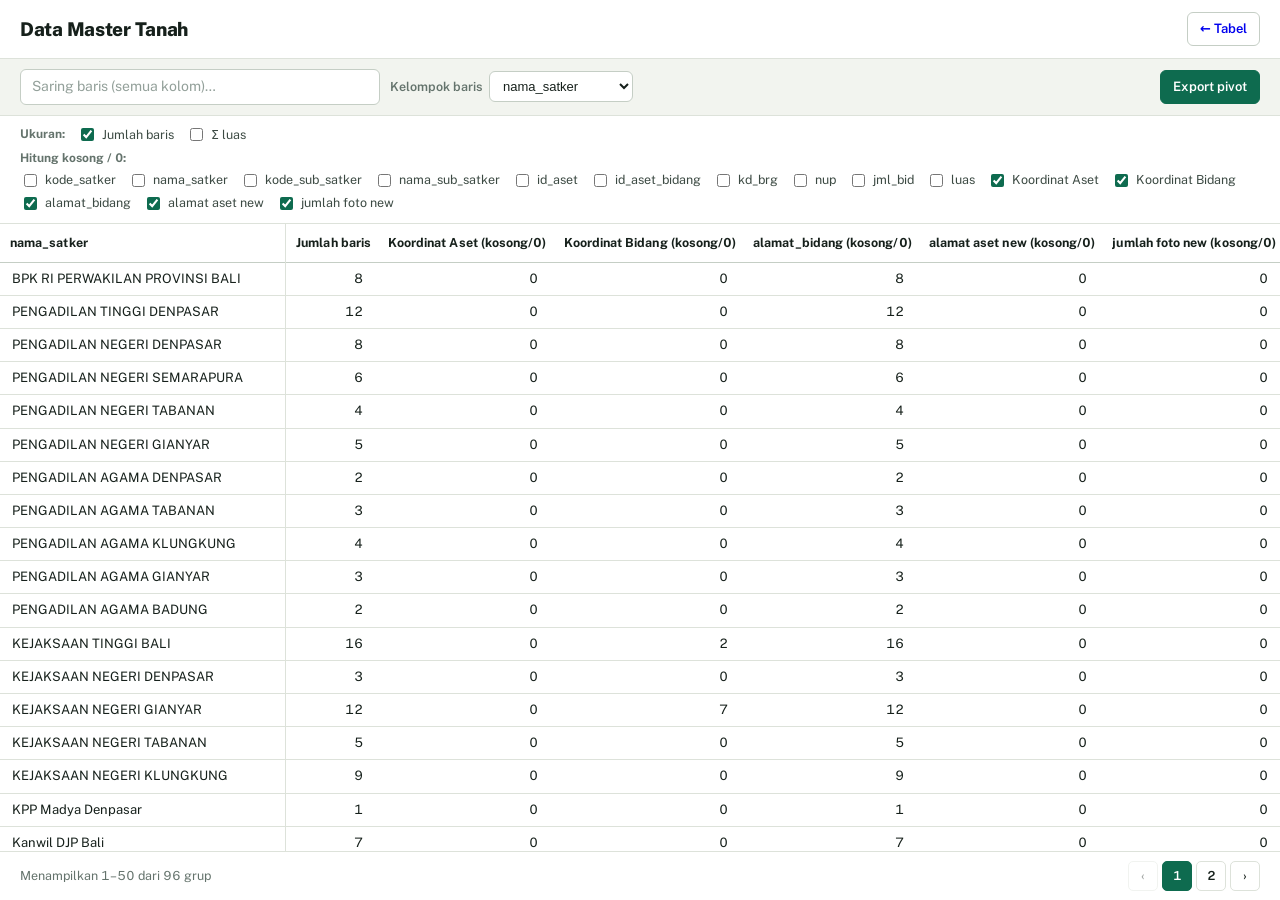
==== pivot.html @ 03e1ca7c "Tambah halaman pivot sederhana: kelompok baris, ukuran jumlah/Σ luas/kosong-0 per kolom, pencarian, " ====
<!doctype html>
<html lang="id">
<head>
<meta charset="utf-8">
<meta name="viewport" content="width=device-width, initial-scale=1">
<title>Pivot — Data Master Tanah</title>
<meta name="description" content="Analisis pivot sederhana data master tanah: kelompokkan baris dan pilih ukuran yang ingin dihitung.">
<link rel="icon" href="data:image/svg+xml,%3Csvg xmlns='http://www.w3.org/2000/svg' viewBox='0 0 32 32'%3E%3Crect width='32' height='32' rx='6' fill='%230E6B4F'/%3E%3Cpath d='M8 17.5l5 5 11-12' fill='none' stroke='white' stroke-width='3.4' stroke-linecap='round' stroke-linejoin='round'/%3E%3C/svg%3E">
<link rel="preconnect" href="https://fonts.googleapis.com">
<link rel="preconnect" href="https://fonts.gstatic.com" crossorigin>
<link href="https://fonts.googleapis.com/css2?family=Public+Sans:wght@400;500;600;700;800&display=swap" rel="stylesheet">
<link rel="stylesheet" href="styles.css?v=20261003-9">
<script src="https://cdn.sheetjs.com/xlsx-0.20.3/package/dist/xlsx.full.min.js" defer></script>
</head>
<body class="pivot-page">

<header class="topbar">
  <div class="brand">
    <h1><a class="brand-link" href="index.html">Data Master Tanah</a></h1>
  </div>
  <div class="topbar-actions">
    <a class="btn" href="index.html">← Tabel</a>
  </div>
</header>

<section class="tools pivot-tools" aria-label="Pengaturan pivot">
  <input type="search" id="pivotSearch" class="search" placeholder="Saring baris (semua kolom)…" aria-label="Saring baris pada semua kolom">
  <label class="field-inline">Kelompok baris
    <select id="groupSelect" aria-label="Kolom kelompok baris"></select>
  </label>
  <span class="spacer"></span>
  <button type="button" class="btn primary" id="pivotExport">Export pivot</button>
</section>

<section class="pivot-measures" aria-label="Ukuran pivot">
  <div class="measure-block">
    <span class="measure-title">Ukuran:</span>
    <label class="check-inline"><input type="checkbox" id="mCount" checked> Jumlah baris</label>
    <label class="check-inline"><input type="checkbox" id="mLuas"> Σ luas</label>
  </div>
  <div class="measure-block">
    <span class="measure-title">Hitung kosong / 0:</span>
    <div class="check-grid" id="missingBoxes"></div>
  </div>
</section>

<main class="tablewrap" id="tableWrap">
  <table class="pivot-table" id="pivotTable">
    <thead><tr id="pivotHead"></tr></thead>
    <tbody id="pivotBody"></tbody>
    <tfoot><tr id="pivotFoot"></tr></tfoot>
  </table>
  <p class="empty" id="pivotEmpty" hidden>Tidak ada grup yang cocok dengan pencarian.</p>
</main>

<footer class="pager">
  <p class="pageinfo" id="pivotInfo"></p>
  <nav class="pages" id="pivotPager" aria-label="Navigasi halaman pivot"></nav>
</footer>

<div class="toasts" id="toasts" aria-live="polite"></div>

<script type="module" src="pivot.js?v=20261003-9"></script>
</body>
</html>
---- styles.css ----
:root {
  --paper: #f2f4ef;
  --surface: #ffffff;
  --ink: #16201b;
  --ink-soft: #3c4a43;
  --muted: #64736c;
  --line: #dde2da;
  --line-strong: #c5cec5;
  --verdigris: #0e6b4f;
  --verdigris-deep: #0a4b38;
  --tick-bg: #e3f2e9;
  --tick-bg-hover: #d7ecdf;
  --hover: #f6f9f6;
  --amber: #8a5a00;
  --amber-bg: #fdf3df;
  --danger: #98321f;
  --focus: #0e6b4f;
  --sans: "Public Sans", system-ui, -apple-system, "Segoe UI", sans-serif;
}

* { box-sizing: border-box; }

html, body { height: 100%; }

body {
  margin: 0;
  display: grid;
  grid-template-rows: auto auto auto auto minmax(0, 1fr) auto;
  height: 100dvh;
  background: var(--paper);
  color: var(--ink);
  font-family: var(--sans);
  font-size: 14px;
  line-height: 1.4;
  font-variant-numeric: tabular-nums;
}

h1, h2, p { margin: 0; }

button, input { font: inherit; color: inherit; }

:focus-visible {
  outline: 2px solid var(--focus);
  outline-offset: 2px;
  border-radius: 3px;
}

/* ---------- header ---------- */

.topbar {
  display: flex;
  flex-wrap: wrap;
  gap: 10px 20px;
  align-items: center;
  justify-content: space-between;
  padding: 12px 20px;
  background: var(--surface);
  border-bottom: 1px solid var(--line);
}

.brand h1 {
  font-size: 19px;
  font-weight: 800;
  letter-spacing: -0.015em;
}

.topbar-actions {
  display: flex;
  align-items: center;
  gap: 10px;
}

.sync {
  display: inline-flex;
  align-items: center;
  gap: 7px;
  font-size: 12.5px;
  font-weight: 600;
  color: var(--muted);
  padding: 5px 10px;
  border: 1px solid var(--line);
  border-radius: 999px;
  background: var(--paper);
  white-space: nowrap;
}

.sync .dot {
  width: 8px;
  height: 8px;
  border-radius: 50%;
  background: var(--line-strong);
}

.sync[data-state="online"] { color: var(--verdigris-deep); border-color: #bcd8ca; background: #eef7f2; }
.sync[data-state="online"] .dot { background: var(--verdigris); }

.sync[data-state="offline"] { color: var(--amber); border-color: #ecd9ae; background: var(--amber-bg); }
.sync[data-state="offline"] .dot { background: #c98f18; }

.sync[data-state="local"] { color: var(--ink-soft); }

/* ---------- buttons ---------- */

.btn {
  border: 1px solid var(--line-strong);
  background: var(--surface);
  border-radius: 6px;
  padding: 7px 12px;
  font-size: 13px;
  font-weight: 600;
  cursor: pointer;
  transition: background-color 120ms ease, border-color 120ms ease;
}

.btn:hover { background: #f4f7f4; border-color: #aeb9af; }

.btn:disabled {
  opacity: 0.45;
  cursor: not-allowed;
}

.btn.primary {
  background: var(--verdigris);
  border-color: var(--verdigris);
  color: #fff;
}

.btn.primary:hover { background: var(--verdigris-deep); border-color: var(--verdigris-deep); }

.btn[aria-pressed="true"] {
  background: #eef7f2;
  border-color: var(--verdigris);
  color: var(--verdigris-deep);
  box-shadow: inset 0 -2px 0 var(--verdigris);
}

.link {
  border: 0;
  background: none;
  padding: 0;
  color: var(--verdigris-deep);
  font-weight: 600;
  cursor: pointer;
  text-decoration: underline;
  text-underline-offset: 2px;
}

.iconbtn {
  border: 0;
  background: none;
  cursor: pointer;
  color: var(--muted);
  font-size: 14px;
  padding: 2px 4px;
  border-radius: 4px;
}

.iconbtn:hover { color: var(--ink); background: var(--paper); }

/* ---------- stats strip ---------- */

.stats {
  display: grid;
  grid-template-columns: repeat(3, minmax(0, 1fr));
  background: var(--surface);
  border-bottom: 1px solid var(--line);
}

.stat {
  padding: 13px 20px 15px;
  border-right: 1px solid var(--line);
}

.stat:last-child { border-right: 0; }

.stat h2 {
  font-size: 12.5px;
  font-weight: 600;
  color: var(--muted);
}

.stat .num {
  font-size: 30px;
  font-weight: 800;
  letter-spacing: -0.02em;
  line-height: 1.15;
  margin-top: 2px;
}

.stat .hint {
  font-size: 12px;
  color: var(--muted);
  margin-top: 1px;
  min-height: 17px;
}

.bar {
  margin-top: 8px;
  height: 6px;
  border-radius: 3px;
  background: var(--line);
  overflow: hidden;
}

.bar > span {
  display: block;
  height: 100%;
  width: 0;
  background: var(--verdigris);
  transition: width 240ms ease;
}

/* ---------- tools ---------- */

.tools {
  display: flex;
  flex-wrap: wrap;
  align-items: center;
  gap: 10px;
  padding: 10px 20px;
  background: var(--paper);
  border-bottom: 1px solid var(--line);
}

.tools .spacer { flex: 1 1 auto; }

.search {
  width: min(360px, 100%);
  padding: 7px 11px;
  border: 1px solid var(--line-strong);
  border-radius: 6px;
  background: var(--surface);
}

.search::placeholder { color: #93a09a; }

/* ---------- issue cards ---------- */

.issues {
  display: flex;
  align-items: center;
  flex-wrap: wrap;
  gap: 8px 14px;
  padding: 10px 20px;
  background: var(--paper);
  border-bottom: 1px solid var(--line);
}

.issue-cards {
  display: flex;
  flex-wrap: wrap;
  gap: 8px;
}

.issue-card {
  display: grid;
  gap: 0;
  min-width: 148px;
  max-width: 220px;
  padding: 6px 12px 7px;
  text-align: left;
  border: 1px solid var(--line-strong);
  border-radius: 8px;
  background: var(--surface);
  cursor: pointer;
  transition: background-color 120ms ease, border-color 120ms ease;
}

.issue-card:hover { background: #f4f7f4; border-color: #aeb9af; }

.issue-card[aria-pressed="true"] {
  border-color: var(--verdigris);
  background: #eef7f2;
  box-shadow: inset 0 -2px 0 var(--verdigris);
}

.issue-name {
  font-size: 11.5px;
  font-weight: 700;
  color: var(--ink-soft);
  white-space: nowrap;
  overflow: hidden;
  text-overflow: ellipsis;
}

.issue-num {
  font-size: 19px;
  font-weight: 800;
  line-height: 1.15;
  letter-spacing: -0.01em;
}

.issue-num.ok { color: var(--verdigris); }

.issue-sub {
  font-size: 11px;
  color: var(--muted);
  white-space: nowrap;
}

/* ---------- table ---------- */

.tablewrap {
  position: relative;
  overflow: auto;
  background: var(--surface);
}

.tablewrap::-webkit-scrollbar { width: 12px; height: 12px; }
.tablewrap::-webkit-scrollbar-track { background: var(--paper); }

.tablewrap::-webkit-scrollbar-thumb {
  background: var(--line-strong);
  border: 3px solid var(--surface);
  border-radius: 7px;
}

.tablewrap::-webkit-scrollbar-thumb:hover { background: #aeb9af; }

.tablewrap { scrollbar-width: thin; scrollbar-color: var(--line-strong) var(--paper); }

table {
  border-collapse: separate;
  border-spacing: 0;
  font-size: 13px;
  min-width: 100%;
}

thead th {
  position: sticky;
  top: 0;
  z-index: 3;
  background: var(--surface);
  border-bottom: 1px solid var(--line-strong);
  padding: 0;
  text-align: left;
  font-weight: 700;
  white-space: nowrap;
  vertical-align: middle;
}

thead th:hover, thead th:focus-within { z-index: 6; }

.resizer {
  position: absolute;
  top: 0;
  right: -1px;
  width: 7px;
  height: 100%;
  cursor: col-resize;
  touch-action: none;
  z-index: 7;
}

.resizer::after {
  content: "";
  position: absolute;
  top: 5px;
  bottom: 5px;
  right: 0;
  width: 1px;
  background: transparent;
}

.resizer:hover::after,
.resizer:focus-visible::after,
.resizer.active::after { background: var(--verdigris); }

body.resizing { cursor: col-resize; user-select: none; }

.th-wrap {
  display: flex;
  align-items: center;
  gap: 0;
  padding: 4px 4px 4px 10px;
  min-height: 38px;
  overflow: hidden;
}

.th-sort {
  border: 0;
  background: none;
  padding: 2px 0;
  font-weight: 700;
  font-size: 12.5px;
  letter-spacing: 0.005em;
  cursor: pointer;
  white-space: nowrap;
  min-width: 0;
  overflow: hidden;
  text-overflow: ellipsis;
}

thead th[data-sorted="asc"] .th-sort::after { content: " ↑"; color: var(--verdigris); }
thead th[data-sorted="desc"] .th-sort::after { content: " ↓"; color: var(--verdigris); }

.funnel {
  flex: 0 0 auto;
  width: 18px;
  height: 22px;
  display: grid;
  place-items: center;
  border: 1px solid transparent;
  border-radius: 4px;
  background: none;
  cursor: pointer;
  color: #9aa79f;
  font-size: 10px;
}

.funnel::before { content: "▼"; font-size: 9px; }
.funnel:hover { background: var(--paper); color: var(--ink-soft); }
.funnel[aria-expanded="true"] { background: #e6efe9; color: var(--verdigris-deep); border-color: #bcd8ca; }

thead th.has-filter .funnel { color: var(--verdigris); }
thead th.has-filter .funnel::before { content: "▼"; }
thead th.has-filter .th-wrap { background: #f0f7f3; }

tbody td {
  padding: 7px 12px;
  border-bottom: 1px solid var(--line);
  background: var(--surface);
  white-space: nowrap;
  overflow: hidden;
  text-overflow: ellipsis;
  max-width: 280px;
  vertical-align: middle;
}

tbody tr:hover td { background: var(--hover); }

tbody tr.is-ticked td { background: var(--tick-bg); }
tbody tr.is-ticked:hover td { background: var(--tick-bg-hover); }

th.frozen, td.frozen {
  position: sticky;
  z-index: 2;
  background: var(--surface);
}

thead th.frozen { z-index: 4; }

tbody tr:hover td.frozen { background: var(--hover); }
tbody tr.is-ticked td.frozen { background: var(--tick-bg); }
tbody tr.is-ticked:hover td.frozen { background: var(--tick-bg-hover); }

th.frozen-edge, td.frozen-edge { box-shadow: 1px 0 0 var(--line); }

tbody tr.is-ticked td.frozen:first-child { box-shadow: inset 3px 0 0 var(--verdigris); }

th.tickhead, td.tickcell {
  position: sticky;
  right: 0;
  z-index: 2;
  text-align: center;
  width: 52px;
  min-width: 52px;
  padding: 7px 8px;
  box-shadow: -1px 0 0 var(--line);
}

td.tickcell { background: var(--surface); }
tbody tr:hover td.tickcell { background: var(--hover); }
tbody tr.is-ticked td.tickcell { background: var(--tick-bg); }
tbody tr.is-ticked:hover td.tickcell { background: var(--tick-bg-hover); }

thead th.tickhead { z-index: 4; padding: 0 8px; }

.tickcell input, .tickhead input {
  width: 17px;
  height: 17px;
  accent-color: var(--verdigris);
  cursor: pointer;
  vertical-align: middle;
}

.empty {
  padding: 44px 20px;
  text-align: center;
  color: var(--muted);
}

/* ---------- pager ---------- */

.pager {
  display: flex;
  flex-wrap: wrap;
  gap: 8px 16px;
  align-items: center;
  justify-content: space-between;
  padding: 9px 20px;
  background: var(--surface);
  border-top: 1px solid var(--line);
}

.pageinfo { font-size: 12.5px; color: var(--muted); }

.pages {
  display: flex;
  align-items: center;
  gap: 4px;
}

.pages button {
  min-width: 30px;
  height: 30px;
  padding: 0 7px;
  border: 1px solid var(--line);
  background: var(--surface);
  border-radius: 5px;
  font-size: 12.5px;
  font-weight: 600;
  cursor: pointer;
}

.pages button:hover:not(:disabled) { background: var(--paper); }

.pages button[aria-current="page"] {
  background: var(--verdigris);
  border-color: var(--verdigris);
  color: #fff;
}

.pages button:disabled { opacity: 0.4; cursor: not-allowed; }

.pages .gap { color: var(--muted); padding: 0 2px; }

/* ---------- filter panel ---------- */

.panel {
  position: fixed;
  z-index: 60;
  width: 306px;
  background: var(--surface);
  border: 1px solid var(--line-strong);
  border-radius: 8px;
  box-shadow: 0 14px 34px rgba(22, 32, 27, 0.16);
}

.panel-head {
  display: flex;
  align-items: center;
  justify-content: space-between;
  gap: 8px;
  padding: 10px 12px;
  border-bottom: 1px solid var(--line);
}

.panel-title { font-size: 12.5px; color: var(--muted); }
.panel-title strong { color: var(--ink); font-size: 13px; }

.panel-body { padding: 10px 12px; display: grid; gap: 10px; }

.field { display: grid; gap: 4px; font-size: 11.5px; color: var(--muted); }

.field input {
  padding: 6px 9px;
  border: 1px solid var(--line-strong);
  border-radius: 5px;
  background: var(--surface);
  font-size: 13px;
}

.panel-list {
  max-height: 232px;
  overflow: auto;
  border: 1px solid var(--line);
  border-radius: 5px;
  padding: 4px;
  display: grid;
  gap: 1px;
}

.panel-list label {
  display: flex;
  align-items: center;
  gap: 8px;
  padding: 4px 6px;
  border-radius: 4px;
  font-size: 12.5px;
  cursor: pointer;
}

.panel-list label:hover { background: var(--hover); }
.panel-list input { accent-color: var(--verdigris); flex: 0 0 auto; }
.panel-list span { overflow: hidden; text-overflow: ellipsis; white-space: nowrap; }
.panel-list .none { color: var(--muted); font-size: 12.5px; padding: 6px; }

.panel-note { font-size: 11.5px; color: var(--muted); }

.panel-foot {
  display: flex;
  gap: 14px;
  padding: 9px 12px;
  border-top: 1px solid var(--line);
  font-size: 12.5px;
}

/* ---------- toasts ---------- */

.toasts {
  position: fixed;
  right: 16px;
  bottom: 58px;
  z-index: 80;
  display: grid;
  gap: 8px;
  max-width: min(360px, calc(100vw - 32px));
}

.toast {
  padding: 10px 13px;
  border-radius: 7px;
  background: #1d2a24;
  color: #f2f5f2;
  font-size: 13px;
  box-shadow: 0 10px 26px rgba(22, 32, 27, 0.22);
}

.toast.warn { background: #6c4a00; }

/* ---------- pivot page ---------- */

body.pivot-page {
  grid-template-rows: auto auto auto minmax(0, 1fr) auto;
}

a.btn {
  text-decoration: none;
  display: inline-flex;
  align-items: center;
  justify-content: center;
}

.brand-link {
  color: inherit;
  text-decoration: none;
}

.field-inline {
  display: inline-flex;
  align-items: center;
  gap: 7px;
  font-size: 12.5px;
  font-weight: 600;
  color: var(--muted);
  white-space: nowrap;
}

.field-inline select {
  padding: 6px 9px;
  border: 1px solid var(--line-strong);
  border-radius: 6px;
  background: var(--surface);
  font-size: 13px;
  font-weight: 500;
  color: var(--ink);
}

.pivot-measures {
  display: flex;
  flex-wrap: wrap;
  gap: 6px 24px;
  padding: 9px 20px 10px;
  background: var(--surface);
  border-bottom: 1px solid var(--line);
}

.measure-block {
  display: flex;
  align-items: center;
  flex-wrap: wrap;
  gap: 4px 12px;
}

.measure-title {
  font-size: 12px;
  font-weight: 700;
  color: var(--muted);
}

.check-inline {
  display: inline-flex;
  align-items: center;
  gap: 5px;
  font-size: 12.5px;
  color: var(--ink-soft);
  cursor: pointer;
  white-space: nowrap;
}

.check-inline input { accent-color: var(--verdigris); }

.check-grid {
  display: flex;
  flex-wrap: wrap;
  gap: 4px 12px;
}

.pivot-table th.num .th-wrap,
.pivot-table td.num { justify-content: flex-end; text-align: right; }

.pivot-table th.pivot-first,
.pivot-table td.pivot-first {
  position: sticky;
  left: 0;
  z-index: 2;
  background: var(--surface);
  box-shadow: 1px 0 0 var(--line);
}

.pivot-table thead th.pivot-first { z-index: 5; }

.pivot-table tbody tr:hover td.pivot-first { background: var(--hover); }

.pivot-table tfoot td {
  padding: 8px 12px;
  border-top: 1px solid var(--line-strong);
  border-bottom: 1px solid var(--line);
  background: var(--paper);
  font-weight: 800;
  white-space: nowrap;
}

/* ---------- responsive ---------- */

@media (max-width: 720px) {
  .topbar { padding: 10px 14px; }
  .stats { grid-template-columns: 1fr; }
  .stat { border-right: 0; border-bottom: 1px solid var(--line); padding: 10px 14px 12px; }
  .stat:last-child { border-bottom: 0; }
  .stat .num { font-size: 24px; }
  .tools { padding: 10px 14px; }
  .pivot-measures { padding: 9px 14px 10px; }
  .issues { padding: 10px 14px; }
  .search { width: 100%; }
  .pager { padding: 9px 14px; }
}

@media (max-width: 1100px) {
  th.frozen, td.frozen { left: auto !important; }
  th.frozen-edge, td.frozen-edge { box-shadow: none; }
}

@media (prefers-reduced-motion: reduce) {
  * { transition: none !important; animation: none !important; }
}
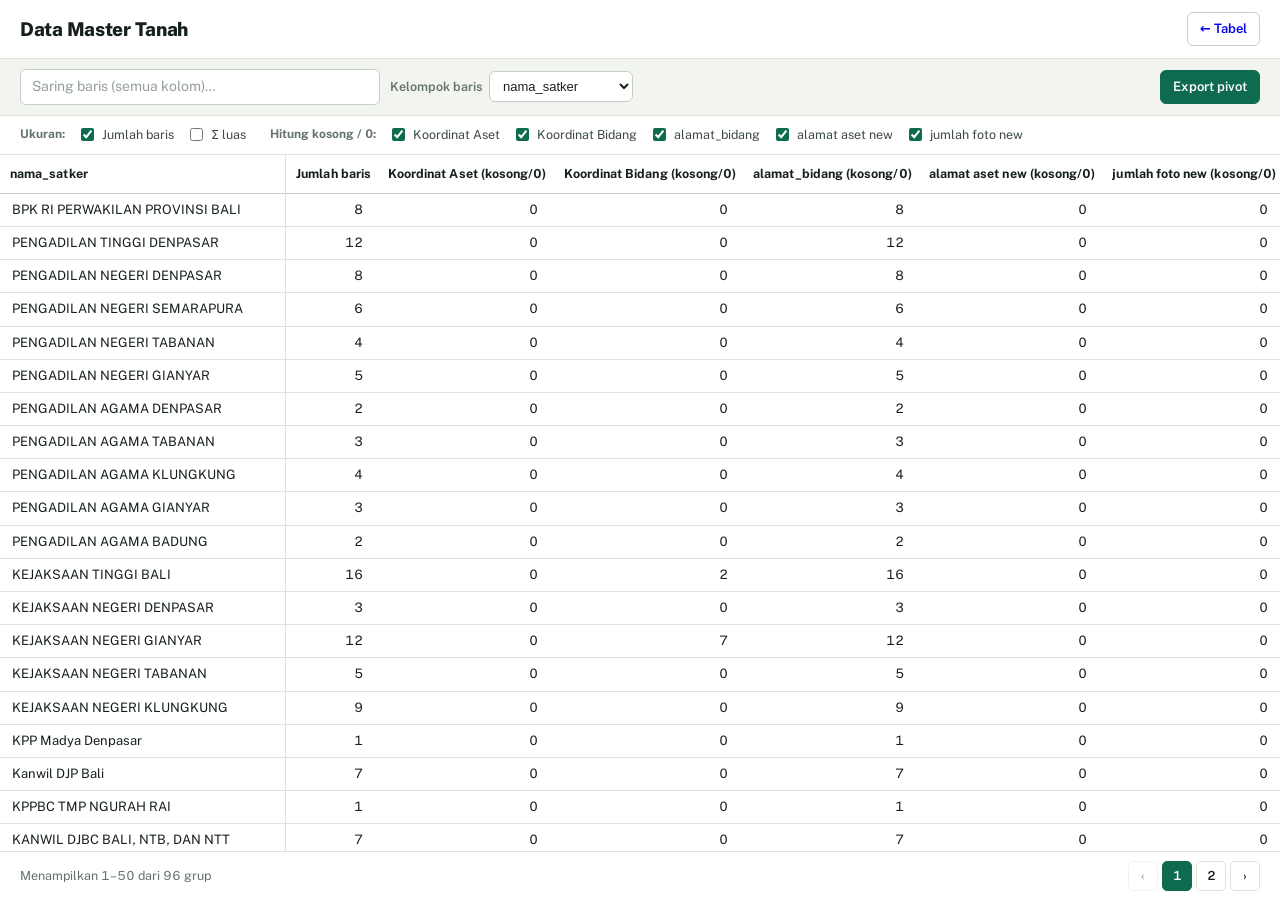
==== commit 7d4ed963: "Pivot: batasi Hitung kosong/0 ke 5 kolom terakhir saja; preferensi lama di luar itu diabaikan (v2026" ====
--- a/pivot.html
+++ b/pivot.html
@@ -9,7 +9,7 @@
 <link rel="preconnect" href="https://fonts.googleapis.com">
 <link rel="preconnect" href="https://fonts.gstatic.com" crossorigin>
 <link href="https://fonts.googleapis.com/css2?family=Public+Sans:wght@400;500;600;700;800&display=swap" rel="stylesheet">
-<link rel="stylesheet" href="styles.css?v=20261003-9">
+<link rel="stylesheet" href="styles.css?v=20261003-10">
 <script src="https://cdn.sheetjs.com/xlsx-0.20.3/package/dist/xlsx.full.min.js" defer></script>
 </head>
 <body class="pivot-page">
@@ -60,6 +60,6 @@
 
 <div class="toasts" id="toasts" aria-live="polite"></div>
 
-<script type="module" src="pivot.js?v=20261003-9"></script>
+<script type="module" src="pivot.js?v=20261003-10"></script>
 </body>
 </html>
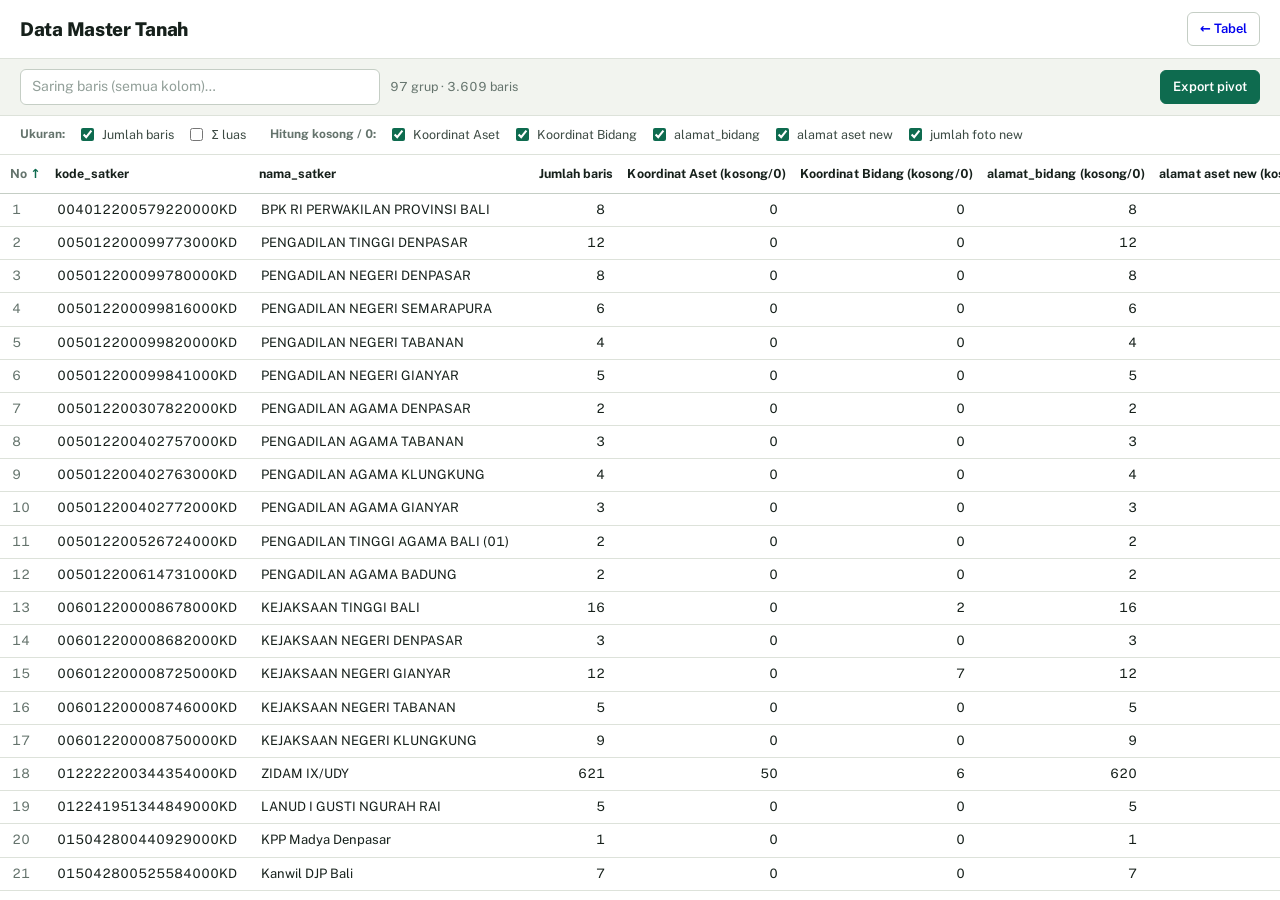
==== commit 0cb3398d: "Pivot: kunci kelompok ke kode_satker+nama_satker (kolom No/kode/nama), hapus pagination, urut di sem" ====
--- a/pivot.html
+++ b/pivot.html
@@ -4,12 +4,12 @@
 <meta charset="utf-8">
 <meta name="viewport" content="width=device-width, initial-scale=1">
 <title>Pivot — Data Master Tanah</title>
-<meta name="description" content="Analisis pivot sederhana data master tanah: kelompokkan baris dan pilih ukuran yang ingin dihitung.">
+<meta name="description" content="Analisis pivot sederhana data master tanah: kelompok tetap kode satker dan nama satker, pilih ukuran yang ingin dihitung.">
 <link rel="icon" href="data:image/svg+xml,%3Csvg xmlns='http://www.w3.org/2000/svg' viewBox='0 0 32 32'%3E%3Crect width='32' height='32' rx='6' fill='%230E6B4F'/%3E%3Cpath d='M8 17.5l5 5 11-12' fill='none' stroke='white' stroke-width='3.4' stroke-linecap='round' stroke-linejoin='round'/%3E%3C/svg%3E">
 <link rel="preconnect" href="https://fonts.googleapis.com">
 <link rel="preconnect" href="https://fonts.gstatic.com" crossorigin>
 <link href="https://fonts.googleapis.com/css2?family=Public+Sans:wght@400;500;600;700;800&display=swap" rel="stylesheet">
-<link rel="stylesheet" href="styles.css?v=20261003-10">
+<link rel="stylesheet" href="styles.css?v=20261003-11">
 <script src="https://cdn.sheetjs.com/xlsx-0.20.3/package/dist/xlsx.full.min.js" defer></script>
 </head>
 <body class="pivot-page">
@@ -25,9 +25,7 @@
 
 <section class="tools pivot-tools" aria-label="Pengaturan pivot">
   <input type="search" id="pivotSearch" class="search" placeholder="Saring baris (semua kolom)…" aria-label="Saring baris pada semua kolom">
-  <label class="field-inline">Kelompok baris
-    <select id="groupSelect" aria-label="Kolom kelompok baris"></select>
-  </label>
+  <p class="pivot-info" id="pivotInfo"></p>
   <span class="spacer"></span>
   <button type="button" class="btn primary" id="pivotExport">Export pivot</button>
 </section>
@@ -53,13 +51,8 @@
   <p class="empty" id="pivotEmpty" hidden>Tidak ada grup yang cocok dengan pencarian.</p>
 </main>
 
-<footer class="pager">
-  <p class="pageinfo" id="pivotInfo"></p>
-  <nav class="pages" id="pivotPager" aria-label="Navigasi halaman pivot"></nav>
-</footer>
-
 <div class="toasts" id="toasts" aria-live="polite"></div>
 
-<script type="module" src="pivot.js?v=20261003-10"></script>
+<script type="module" src="pivot.js?v=20261003-11"></script>
 </body>
 </html>
--- a/styles.css
+++ b/styles.css
@@ -622,7 +622,7 @@
 /* ---------- pivot page ---------- */
 
 body.pivot-page {
-  grid-template-rows: auto auto auto minmax(0, 1fr) auto;
+  grid-template-rows: auto auto auto minmax(0, 1fr);
 }
 
 a.btn {
@@ -637,24 +637,10 @@
   text-decoration: none;
 }
 
-.field-inline {
-  display: inline-flex;
-  align-items: center;
-  gap: 7px;
+.pivot-info {
   font-size: 12.5px;
-  font-weight: 600;
-  color: var(--muted);
-  white-space: nowrap;
-}
-
-.field-inline select {
-  padding: 6px 9px;
-  border: 1px solid var(--line-strong);
-  border-radius: 6px;
-  background: var(--surface);
-  font-size: 13px;
-  font-weight: 500;
-  color: var(--ink);
+  color: var(--muted);
+  white-space: nowrap;
 }
 
 .pivot-measures {
@@ -700,18 +686,14 @@
 .pivot-table th.num .th-wrap,
 .pivot-table td.num { justify-content: flex-end; text-align: right; }
 
-.pivot-table th.pivot-first,
-.pivot-table td.pivot-first {
-  position: sticky;
-  left: 0;
-  z-index: 2;
-  background: var(--surface);
-  box-shadow: 1px 0 0 var(--line);
-}
-
-.pivot-table thead th.pivot-first { z-index: 5; }
-
-.pivot-table tbody tr:hover td.pivot-first { background: var(--hover); }
+.pivot-table th.pivot-no,
+.pivot-table td.pivot-no {
+  width: 44px;
+  min-width: 44px;
+  color: var(--muted);
+}
+
+.pivot-table tbody td.pivot-no { font-variant-numeric: tabular-nums; }
 
 .pivot-table tfoot td {
   padding: 8px 12px;
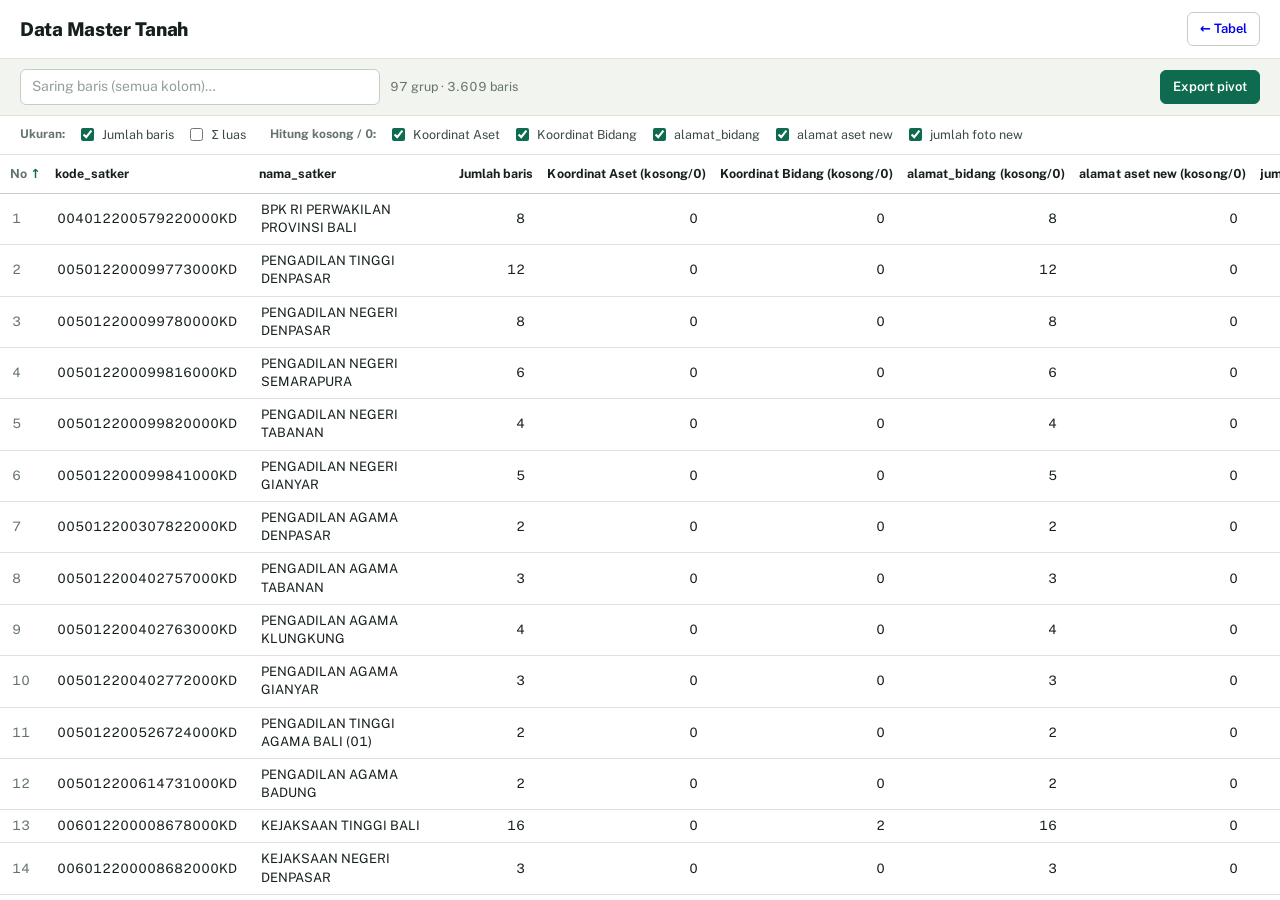
==== commit d4a38a3f: "Pivot: kolom nama_satker wrap agar nama lengkap terlihat (lebar tetap 300px) (v20261003-13)" ====
--- a/pivot.html
+++ b/pivot.html
@@ -9,7 +9,7 @@
 <link rel="preconnect" href="https://fonts.googleapis.com">
 <link rel="preconnect" href="https://fonts.gstatic.com" crossorigin>
 <link href="https://fonts.googleapis.com/css2?family=Public+Sans:wght@400;500;600;700;800&display=swap" rel="stylesheet">
-<link rel="stylesheet" href="styles.css?v=20261003-11">
+<link rel="stylesheet" href="styles.css?v=20261003-13">
 <script src="https://cdn.sheetjs.com/xlsx-0.20.3/package/dist/xlsx.full.min.js" defer></script>
 </head>
 <body class="pivot-page">
@@ -53,6 +53,6 @@
 
 <div class="toasts" id="toasts" aria-live="polite"></div>
 
-<script type="module" src="pivot.js?v=20261003-11"></script>
+<script type="module" src="pivot.js?v=20261003-13"></script>
 </body>
 </html>
--- a/styles.css
+++ b/styles.css
@@ -695,6 +695,18 @@
 
 .pivot-table tbody td.pivot-no { font-variant-numeric: tabular-nums; }
 
+.pivot-table th.pivot-nama,
+.pivot-table td.pivot-nama {
+  width: 300px;
+  min-width: 200px;
+  max-width: 300px;
+  white-space: normal;
+  overflow: visible;
+  overflow-wrap: break-word;
+  text-overflow: clip;
+  vertical-align: middle;
+}
+
 .pivot-table tfoot td {
   padding: 8px 12px;
   border-top: 1px solid var(--line-strong);
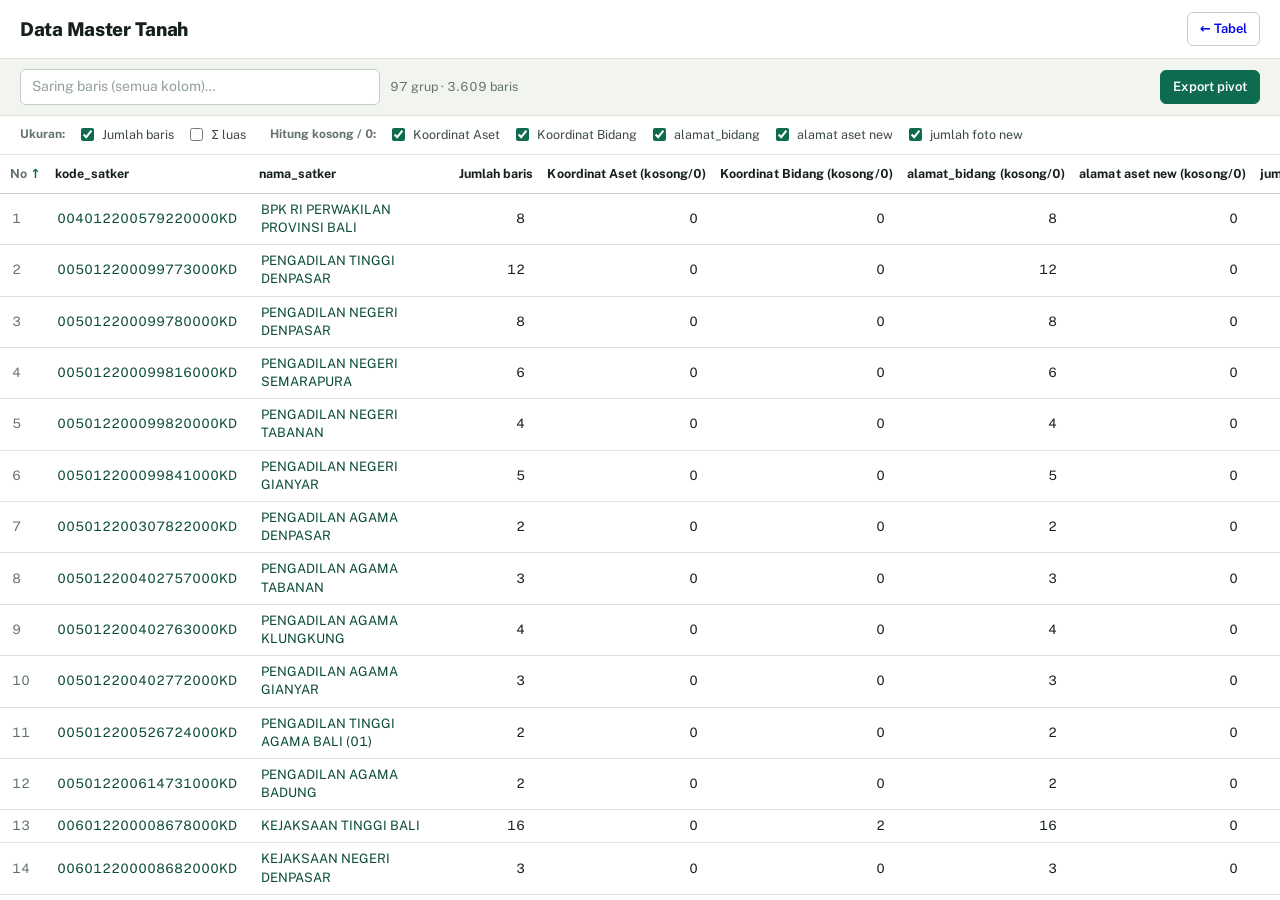
==== commit 64928376: "Pivot: klik kode_satker/nama_satker membuka tabel terfilter; kartu kosong/0 berwarna merah/hijau mud" ====
--- a/pivot.html
+++ b/pivot.html
@@ -9,7 +9,7 @@
 <link rel="preconnect" href="https://fonts.googleapis.com">
 <link rel="preconnect" href="https://fonts.gstatic.com" crossorigin>
 <link href="https://fonts.googleapis.com/css2?family=Public+Sans:wght@400;500;600;700;800&display=swap" rel="stylesheet">
-<link rel="stylesheet" href="styles.css?v=20261003-13">
+<link rel="stylesheet" href="styles.css?v=20261004-14">
 <script src="https://cdn.sheetjs.com/xlsx-0.20.3/package/dist/xlsx.full.min.js" defer></script>
 </head>
 <body class="pivot-page">
@@ -53,6 +53,6 @@
 
 <div class="toasts" id="toasts" aria-live="polite"></div>
 
-<script type="module" src="pivot.js?v=20261003-13"></script>
+<script type="module" src="pivot.js?v=20261004-14"></script>
 </body>
 </html>
--- a/styles.css
+++ b/styles.css
@@ -268,9 +268,23 @@
 
 .issue-card:hover { background: #f4f7f4; border-color: #aeb9af; }
 
+/* Hijau muda bila tidak ada baris kosong/0, merah bila masih ada. */
+.issue-card.ok {
+  border-color: #b9d9c7;
+  background: var(--tick-bg);
+}
+
+.issue-card.ok:hover { background: var(--tick-bg-hover); }
+
+.issue-card.alert {
+  border-color: #e6b8ae;
+  background: #fbe9e5;
+}
+
+.issue-card.alert:hover { background: #f7dcd6; }
+
 .issue-card[aria-pressed="true"] {
   border-color: var(--verdigris);
-  background: #eef7f2;
   box-shadow: inset 0 -2px 0 var(--verdigris);
 }
 
@@ -290,7 +304,8 @@
   letter-spacing: -0.01em;
 }
 
-.issue-num.ok { color: var(--verdigris); }
+.issue-card.ok .issue-num { color: var(--verdigris-deep); }
+.issue-card.alert .issue-num { color: var(--danger); }
 
 .issue-sub {
   font-size: 11px;
@@ -681,6 +696,18 @@
   display: flex;
   flex-wrap: wrap;
   gap: 4px 12px;
+}
+
+.pivot-link {
+  color: var(--verdigris-deep);
+  text-decoration: none;
+  border-bottom: 1px solid transparent;
+}
+
+.pivot-link:hover,
+.pivot-link:focus-visible {
+  color: var(--verdigris);
+  border-bottom-color: currentColor;
 }
 
 .pivot-table th.num .th-wrap,
